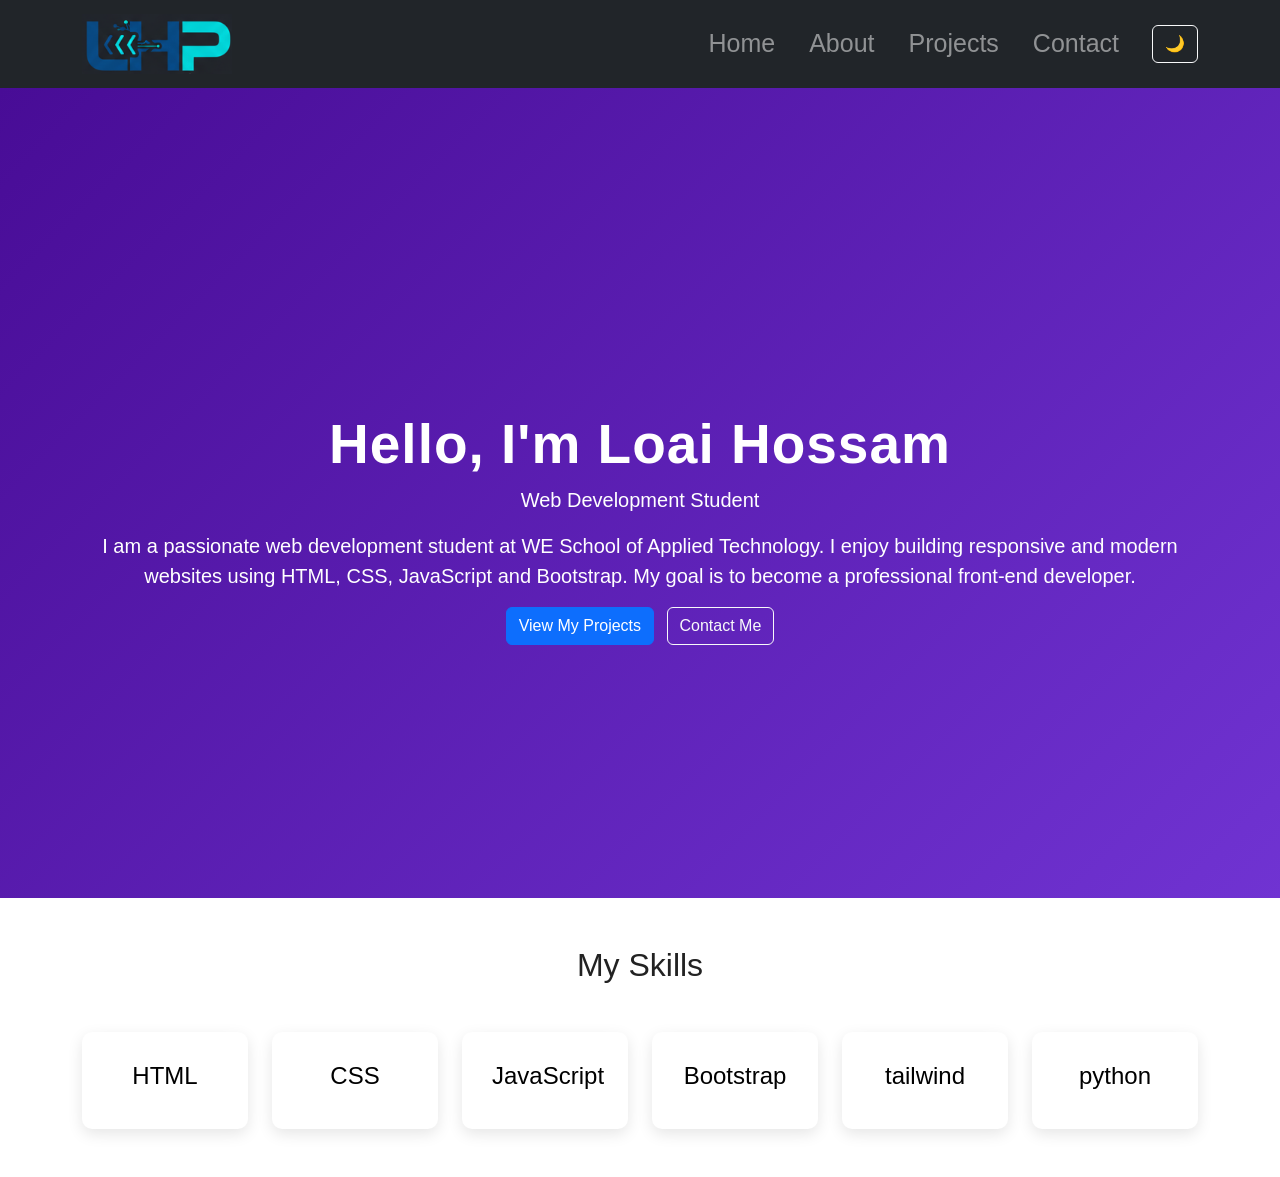
==== index.html @ a8c8bf08 "Add files via upload" ====
<!DOCTYPE html>
<html lang="en">
<head>
<meta charset="UTF-8">
<meta name="viewport" content="width=device-width, initial-scale=1.0">

<title>Loai Portfolio</title>

<link href="bootstrap.min.css" rel="stylesheet">
<link rel="stylesheet" href="style.css">

</head>

<body>

<nav class="navbar navbar-expand-lg navbar-dark bg-dark">
<div class="container">



<button class="navbar-toggler" data-bs-toggle="collapse" data-bs-target="#nav">
<span class="navbar-toggler-icon"></span>
</button>
<div class="collapse navbar-collapse" id="navMenu">
    <div class="footer-logo">
    <a href="index.html">
        <img src="1772893858802.png" alt="Lhp_loay_logo" class="logo-img">
    </a>
</div>
<div class="collapse navbar-collapse" id="nav">

<ul class="navbar-nav ms-auto">

<li class="nav-item">
<a class="nav-link active" href="index.html">Home</a>
</li>

<li class="nav-item">
<a class="nav-link" href="about.html">About</a>
</li>

<li class="nav-item">
<a class="nav-link" href="projects.html">Projects</a>
</li>

<li class="nav-item">
<a class="nav-link" href="contact.html">Contact</a>
</li>

</ul>

<button id="modeToggle" class="btn btn-outline-light ms-3">🌙</button>

</div>

</div>
</nav>

<section class="hero text-center">

<div class="container">

<h1>Hello, I'm Loai Hossam</h1>

<p class="lead">
Web Development Student
</p>

<p>
I am a passionate web development student at WE School of Applied Technology.
I enjoy building responsive and modern websites using HTML, CSS, JavaScript and Bootstrap.
My goal is to become a professional front-end developer.
</p>

<a href="projects.html" class="btn btn-primary me-2">
View My Projects
</a>

<a href="contact.html" class="btn btn-outline-light">
Contact Me
</a>

</div>

</section>
<section id="skills" class=" py-5 ">

<div class="container">

<h2 class="text-center mb-5">My Skills</h2>

<div class="row text-center">

<div class="col-md-2">
<div class="skill-box">
<h4>HTML</h4>
</div>
</div>

<div class="col-md-2">
<div class="skill-box">
<h4>CSS</h4>
</div>
</div>

<div class="col-md-2">
<div class="skill-box">
<h4>JavaScript</h4>
</div>
</div>

<div class="col-md-2">
<div class="skill-box">
<h4>Bootstrap</h4>
</div>
</div>

<div class="col-md-2">
<div class="skill-box">
<h4>tailwind</h4>
</div>
</div>
<div class="col-md-2">
<div class="skill-box">
<h4>python</h4>
</div>
</div>

</div>

</div>

</section>
<button id="topBtn" onclick="topFunction()">↑</button>

<footer>
    
</footer>


<script src="script.js"></script>
<script src="bootstrap.bundle.min.js"></script>

</body>
</html>
---- style.css ----
*{
    padding: 0;
    margin: 0;
}


.navbar .navbar-nav li a { 
color: white; 
opacity: 0.5; 
font-size: 25px;
margin: 9px;
} 


.navbar-brand {
font-size: 32px; 
font-weight: 10; 
}

.hero{
height:50vh;
display:flex;
align-items:center;
justify-content:center;
background:linear-gradient(#0d6efd,#6610f2);
color:white;
padding-top:70px;
}
.hero h1{
font-size:55px;
font-weight:700;
letter-spacing:1px;
}

.hero p{
font-size:20px;
font-weight:300;
}

.name{
color:#ffd700;
}





.card{
transition:0.3s;
}

.card:hover{
transform:scale(1.05);
}

footer{
background:#111;
color:white;
}

#topBtn{
position:fixed;
bottom:20px;
right:20px;
display:none;
background:#0d6efd;
color:white;
border:none;
padding:10px 15px;
font-size:18px;
border-radius:5px;
cursor:pointer;
}
 /* Light Mode  */

body{
background:#ffffff;
color:#222;
transition:0.3s;
}

.navbar{
transition:0.3s;
}
.skill-box{
    background:white;
color:black;
}
.card{
background:white;
color:#222;
transition:0.3s;
}
/*  Dark Mode */

.dark-mode{
background:#121212;
color:white;
}

.dark-mode .card{
 background:rgb(175, 101, 101);
 color:white;
}

.dark-mode section{
background:#121212;
color:white;
}
.dark-mode .skill-box{
    background:rgb(175, 101, 101);
color: black;
}
.dark-mode h2{
    color:rgb(175, 101, 101);;
}
.dark-mode footer{
background:#000;
}



.card{
    max-width: 400px;
    font-size: 20px;
} 
body{
transition:0.3s;
font-family: 'Poppins', sans-serif;
}


.hero{
height:90vh;
display:flex;
align-items:center;
justify-content:center;
background:linear-gradient(135deg,#480c96,#7033d2);
color:white;
}
.about{
height:90vh;
display:flex;
align-items:center;
justify-content:center;
background:linear-gradient(135deg,#480c96,#7033d2);
color:white;
}

.logo-img {
    width: 150px;      
}

.skill-box{
background:white;
padding:30px;
border-radius:10px;
box-shadow:0 5px 15px rgba(0,0,0,0.1);
transition:0.3s;
}
.skill-box:hover{
transform:scale(1.1);
}

#topBtn{
position:fixed;
bottom:20px;
right:20px;
display:none;
background:#0d6efd;
color:white;
border:none;
padding:10px 15px;
font-size:18px;
border-radius:5px;
cursor:pointer;
}
.about{
    height:90vh;
display:flex;
align-items:center;
justify-content:center;
background:linear-gradient(135deg,#480c96,#7033d2);
color:white;
} */
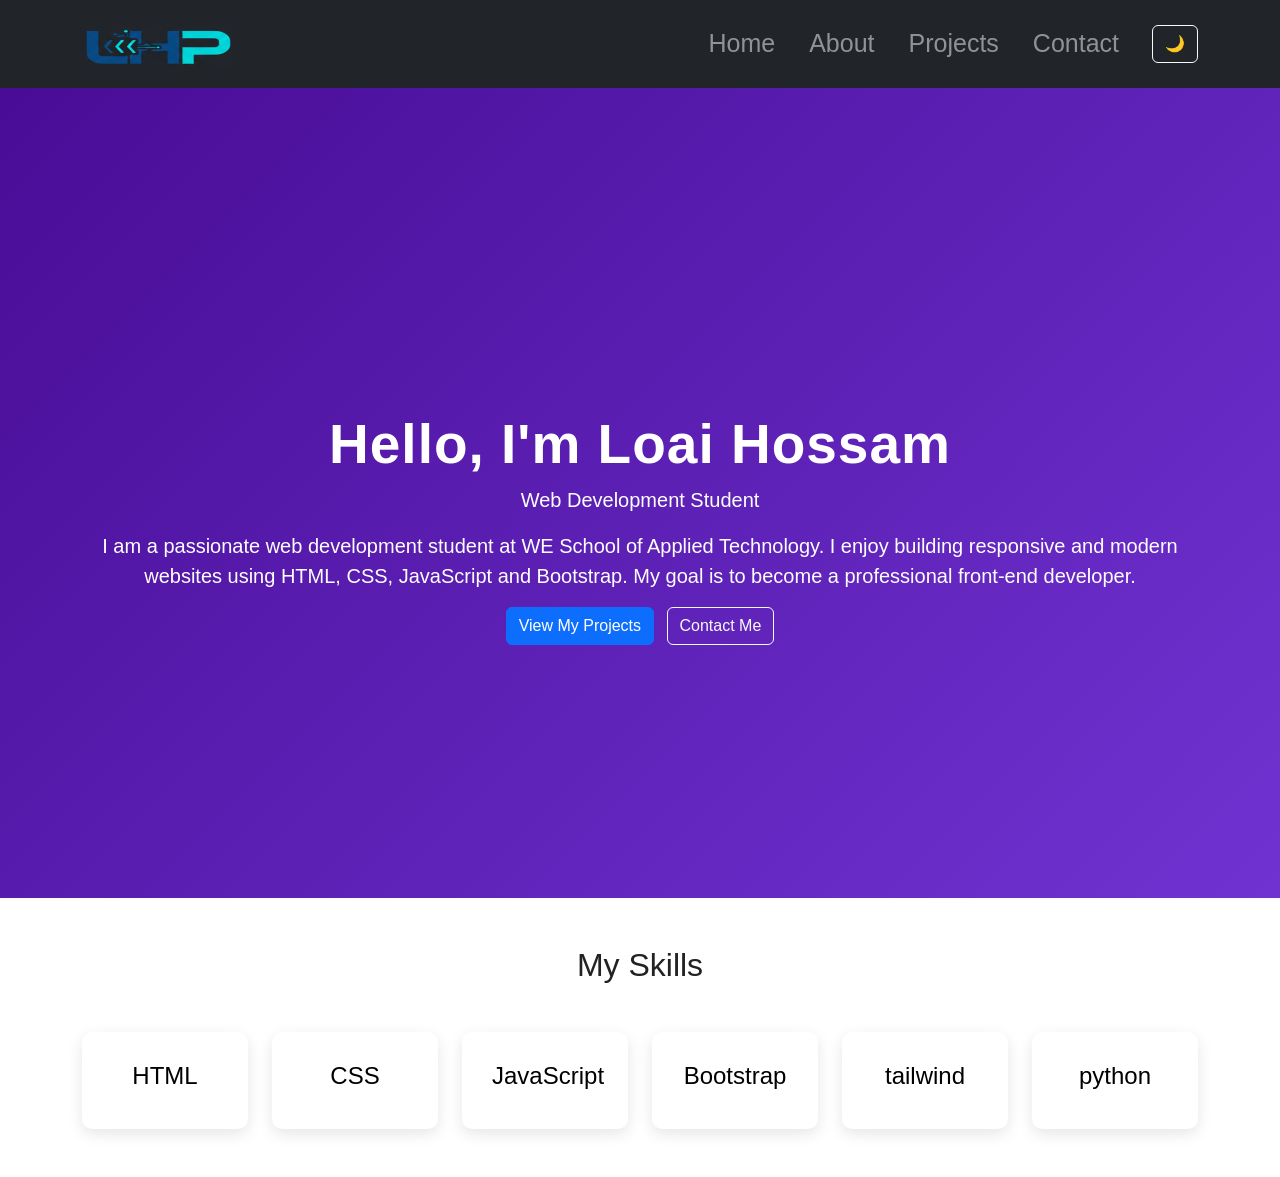
==== commit b00ed086: "Update index.html" ====
--- a/index.html
+++ b/index.html
@@ -16,18 +16,20 @@
 <nav class="navbar navbar-expand-lg navbar-dark bg-dark">
 <div class="container">
 
+<a href="index.html" class="navbar-brand">
+    <img src="1772893858802.png" class="logo-img" style="height:40px;">
+</a>
 
+<button 
+class="navbar-toggler" 
+type="button" 
+data-bs-toggle="collapse" 
+data-bs-target="#navbarNav">
 
-<button class="navbar-toggler" data-bs-toggle="collapse" data-bs-target="#nav">
 <span class="navbar-toggler-icon"></span>
 </button>
-<div class="collapse navbar-collapse" id="navMenu">
-    <div class="footer-logo">
-    <a href="index.html">
-        <img src="1772893858802.png" alt="Lhp_loay_logo" class="logo-img">
-    </a>
-</div>
-<div class="collapse navbar-collapse" id="nav">
+
+<div class="collapse navbar-collapse" id="navbarNav">
 
 <ul class="navbar-nav ms-auto">
 
@@ -142,4 +144,4 @@
 <script src="bootstrap.bundle.min.js"></script>
 
 </body>
-</html>+</html>
--- a/style.css
+++ b/style.css
@@ -138,15 +138,6 @@
 background:linear-gradient(135deg,#480c96,#7033d2);
 color:white;
 }
-.about{
-height:90vh;
-display:flex;
-align-items:center;
-justify-content:center;
-background:linear-gradient(135deg,#480c96,#7033d2);
-color:white;
-}
-
 .logo-img {
     width: 150px;      
 }
@@ -182,4 +173,27 @@
 justify-content:center;
 background:linear-gradient(135deg,#480c96,#7033d2);
 color:white;
-} */+} 
+
+
+form{
+    display: flex;
+    flex-direction: column;
+    width: 70%;
+    margin: 100px auto;
+    gap: 10px;
+    padding: 30px;
+}
+
+
+input,
+textarea,
+button{
+    padding: 15px;
+    border-radius: 5px;
+    border: none;
+}
+.btn_form{
+    color: red;
+    background-color: gold;
+}
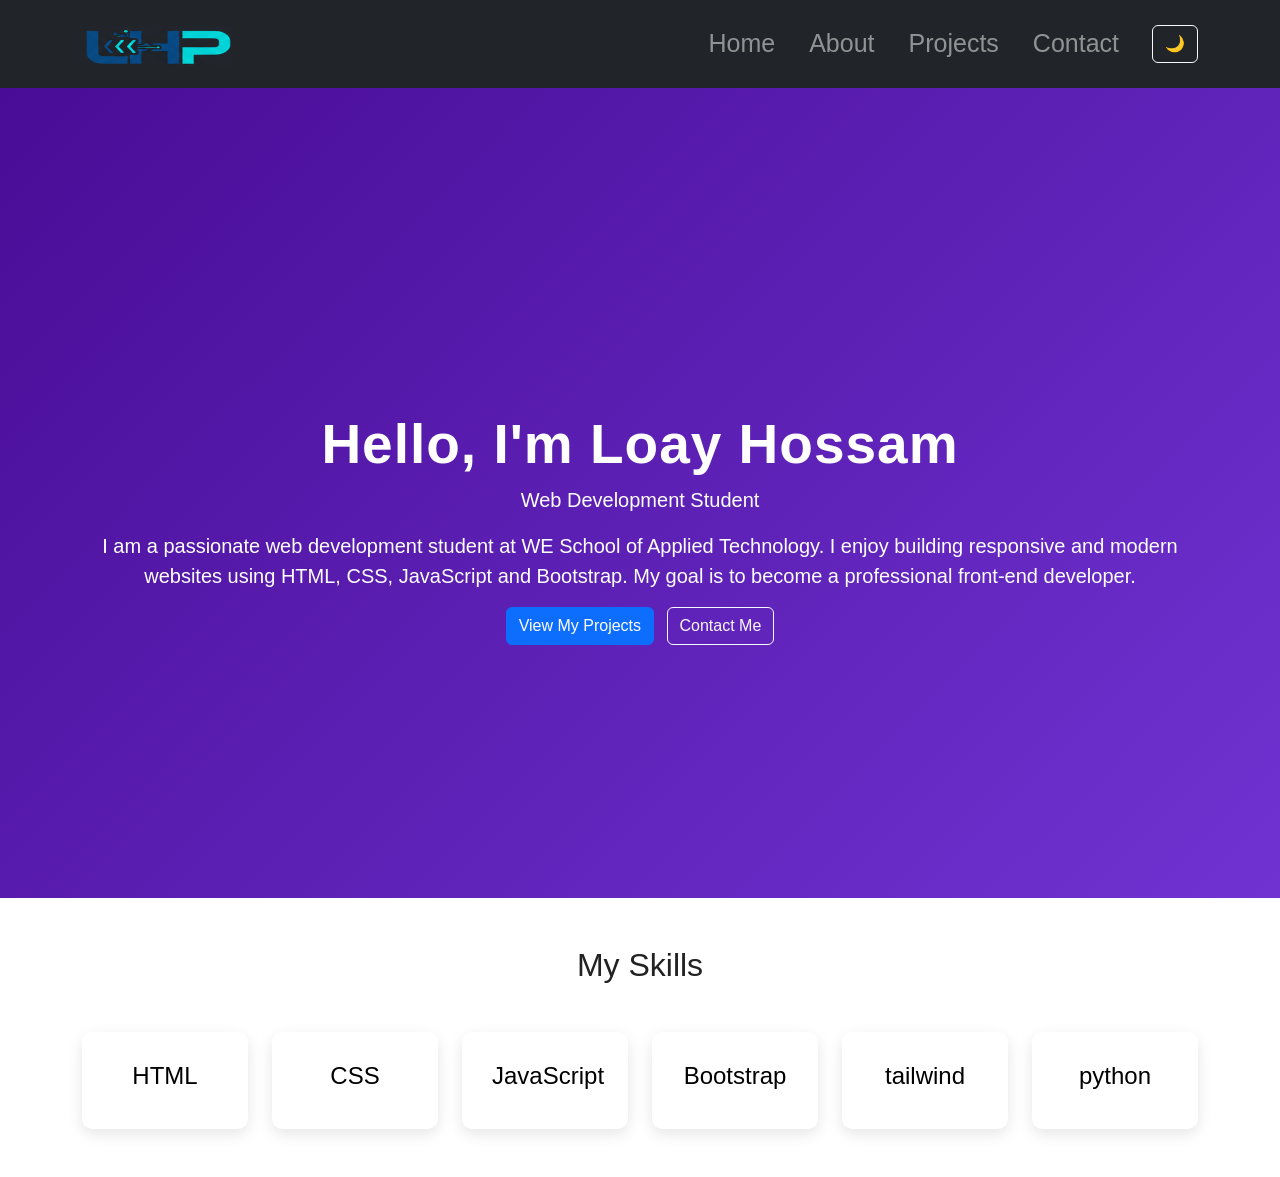
==== commit 39ce0ed2: "Update index.html" ====
--- a/index.html
+++ b/index.html
@@ -62,7 +62,7 @@
 
 <div class="container">
 
-<h1>Hello, I'm Loai Hossam</h1>
+<h1>Hello, I'm Loay Hossam</h1>
 
 <p class="lead">
 Web Development Student
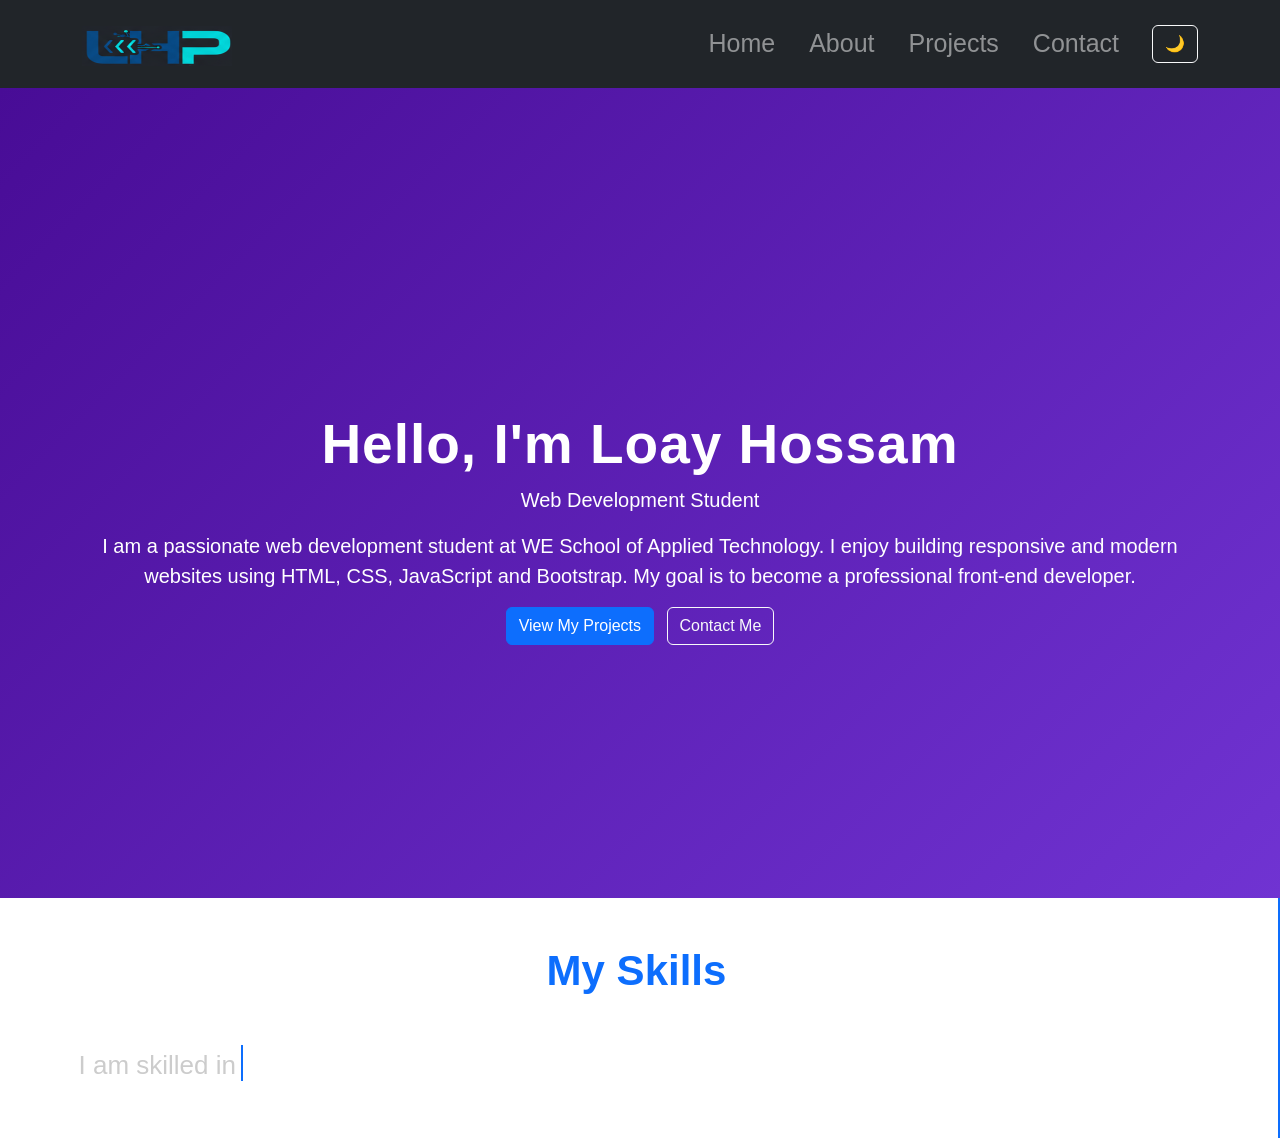
==== commit 28622dea: "Update index.html" ====
--- a/index.html
+++ b/index.html
@@ -90,9 +90,9 @@
 <div class="container">
 
 <h2 class="text-center mb-5">My Skills</h2>
+<h4>I am skilled in <span id="skills"></span></h4>
 
-<div class="row text-center">
-
+<!-- <div class="row text-center">
 <div class="col-md-2">
 <div class="skill-box">
 <h4>HTML</h4>
@@ -128,7 +128,7 @@
 </div>
 </div>
 
-</div>
+</div> -->
 
 </div>
 
--- a/style.css
+++ b/style.css
@@ -40,6 +40,27 @@
 .name{
 color:#ffd700;
 }
+
+
+#skills {
+    color: #0d6efd;
+    font-weight: bold;
+    border-right: 2px solid #0d6efd;
+    padding-right: 5px;
+        font-size: 32px;
+}
+
+
+h2 {
+    font-size: 42px;
+    font-weight: bold;
+}
+
+h4 {
+    font-size: 26px;
+    color: #ccc;
+}
+
 
 
 
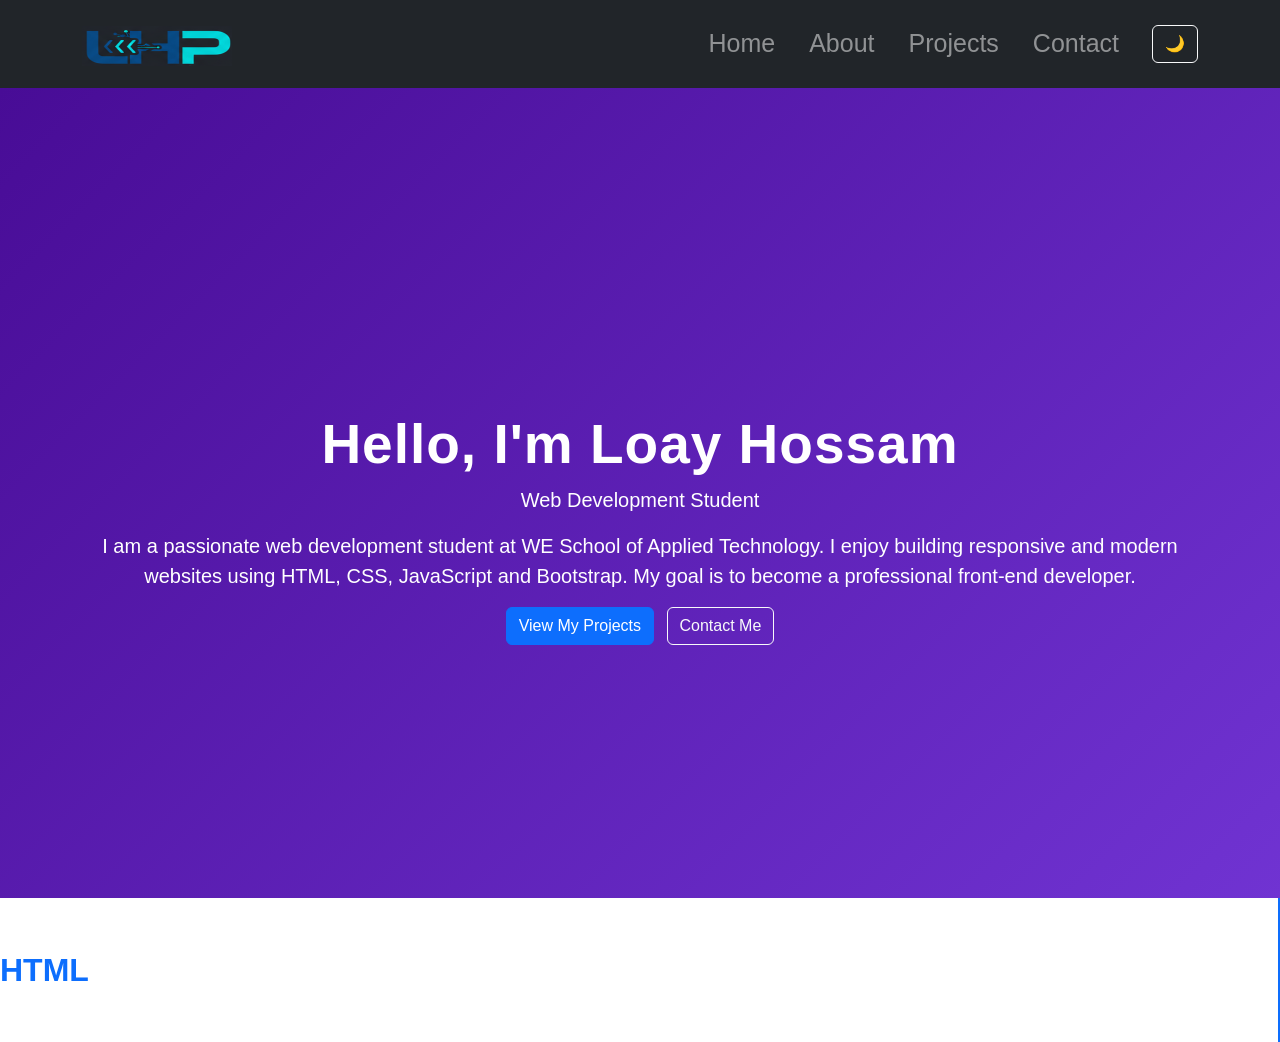
==== commit 9277630d: "Add files via upload" ====
--- a/index.html
+++ b/index.html
@@ -4,7 +4,7 @@
 <meta charset="UTF-8">
 <meta name="viewport" content="width=device-width, initial-scale=1.0">
 
-<title>Loai Portfolio</title>
+<title>Loay Portfolio</title>
 
 <link href="bootstrap.min.css" rel="stylesheet">
 <link rel="stylesheet" href="style.css">
@@ -91,8 +91,9 @@
 
 <h2 class="text-center mb-5">My Skills</h2>
 <h4>I am skilled in <span id="skills"></span></h4>
+<!-- 
+<div class="row text-center">
 
-<!-- <div class="row text-center">
 <div class="col-md-2">
 <div class="skill-box">
 <h4>HTML</h4>
@@ -144,4 +145,4 @@
 <script src="bootstrap.bundle.min.js"></script>
 
 </body>
-</html>
+</html>
--- a/style.css
+++ b/style.css
@@ -40,27 +40,6 @@
 .name{
 color:#ffd700;
 }
-
-
-#skills {
-    color: #0d6efd;
-    font-weight: bold;
-    border-right: 2px solid #0d6efd;
-    padding-right: 5px;
-        font-size: 32px;
-}
-
-
-h2 {
-    font-size: 42px;
-    font-weight: bold;
-}
-
-h4 {
-    font-size: 26px;
-    color: #ccc;
-}
-
 
 
 
@@ -218,3 +197,35 @@
     color: red;
     background-color: gold;
 }
+
+
+#skills {
+    color: #0d6efd;
+    font-weight: bold;
+    border-right: 2px solid #0d6efd;
+    padding-right: 5px;
+        font-size: 32px;
+}
+
+
+h2 {
+    font-size: 42px;
+    font-weight: bold;
+}
+
+h4 {
+    font-size: 26px;
+    color: #ccc;
+}
+
+
+#skills {
+    font-size: 32px;
+    font-weight: bold;
+    color: #0d6efd;
+    border-right: 2px solid #0d6efd;
+}
+
+form{
+padding: 5PX;
+}
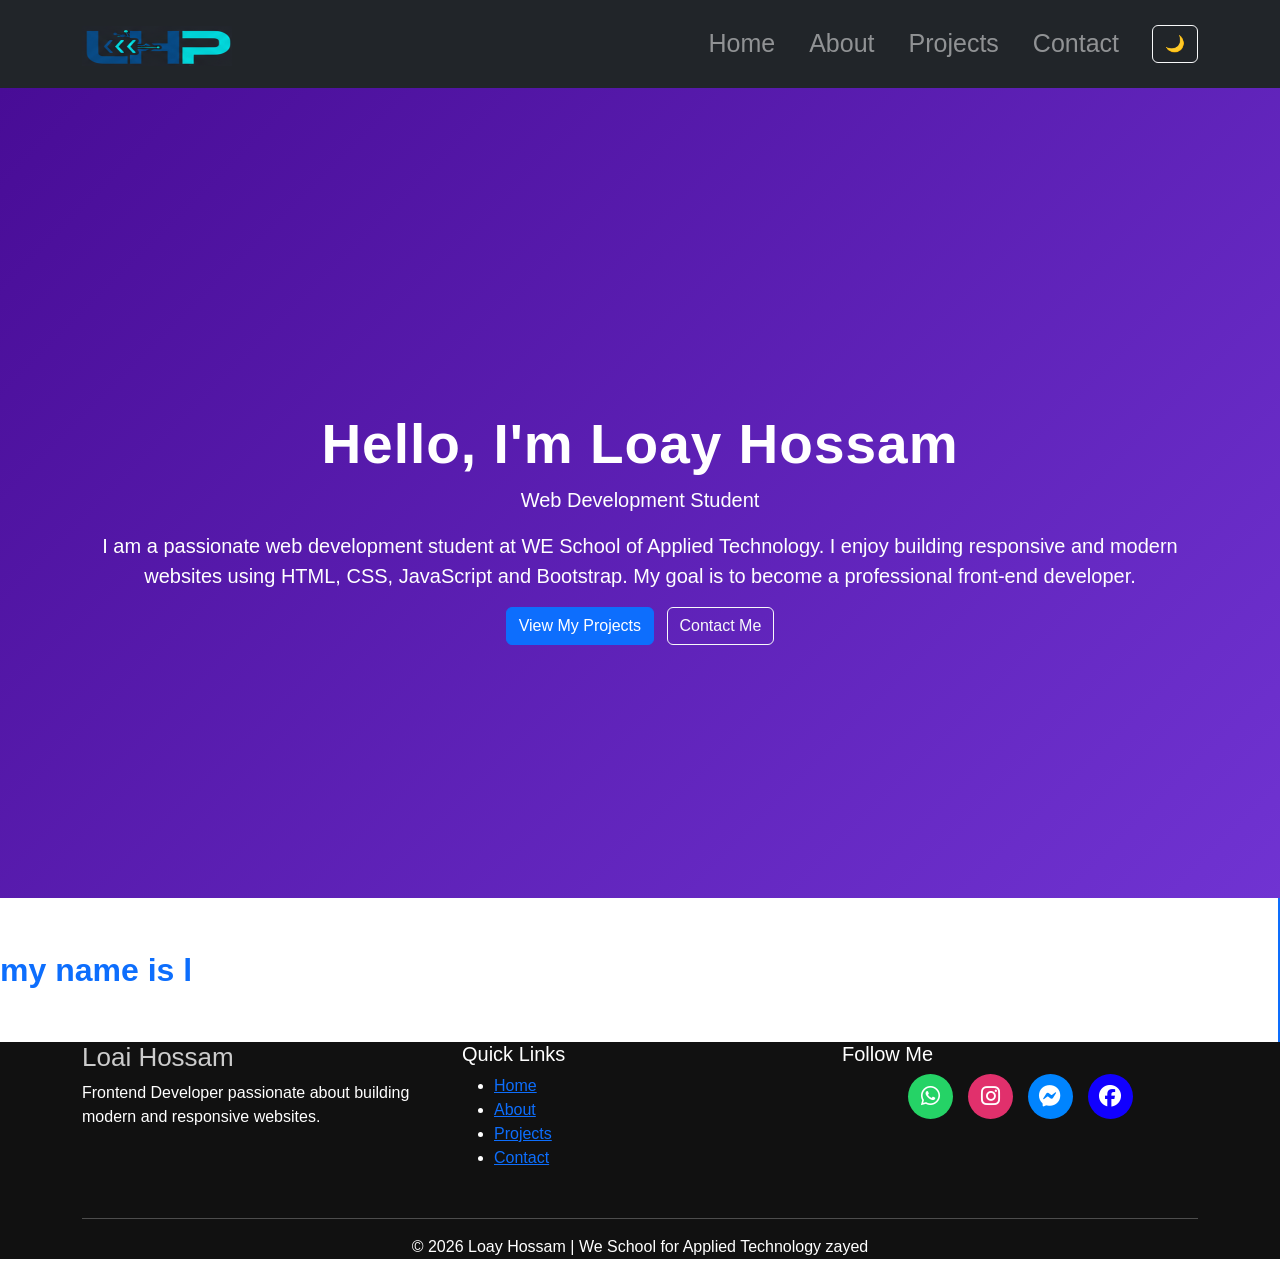
==== commit 660c120d: "Add files via upload" ====
--- a/index.html
+++ b/index.html
@@ -5,7 +5,7 @@
 <meta name="viewport" content="width=device-width, initial-scale=1.0">
 
 <title>Loay Portfolio</title>
-
+<link rel="stylesheet" href="https://cdnjs.cloudflare.com/ajax/libs/font-awesome/6.5.0/css/all.min.css">
 <link href="bootstrap.min.css" rel="stylesheet">
 <link rel="stylesheet" href="style.css">
 
@@ -136,8 +136,62 @@
 </section>
 <button id="topBtn" onclick="topFunction()">↑</button>
 
-<footer>
-    
+
+<!-- Footer -->
+<footer class="footer">
+
+<div class="container">
+
+<div class="row text-center text-md-start">
+
+<!-- About -->
+<div class="col-md-4 mb-3">
+    <h4>Loai Hossam</h4>
+    <p>Frontend Developer passionate about building modern and responsive websites.</p>
+</div>
+
+<!-- Links -->
+<div class="col-md-4 mb-3">
+    <h5>Quick Links</h5>
+    <ul class="footer-links">
+        <li><a href="index.html">Home</a></li>
+        <li><a href="about.html">About</a></li>
+        <li><a href="projects.html">Projects</a></li>
+        <li><a href="contact.html">Contact</a></li>
+    </ul>
+</div>
+
+<!-- Social -->
+<div class="col-md-4 mb-3">
+    <h5>Follow Me</h5>
+    <div class="social-icons">
+
+        <a href="https://web.whatsapp.com/" target="_blank">
+            <i class="fa-brands fa-whatsapp"></i>
+        </a>
+
+        <a href="https://www.instagram.com/loaehossam2009/" target="_blank">
+            <i class="fa-brands fa-instagram"></i>
+        </a>
+
+        <a href="https://www.messenger.com/e2ee/t/24300397116215771" target="_blank">
+            <i class="fa-brands fa-facebook-messenger"></i>
+        </a>
+        <a href="https://www.facebook.com/loay.hossam.9889?locale=ar_AR" target="_blank">
+            <i class="fa-brands fa-facebook"></i>
+        </a>
+
+    </div>
+</div>
+
+</div>
+
+<hr>
+
+<p class="text-center">© 2026 Loay Hossam | We School for Applied Technology zayed</p>
+
+</div>
+
 </footer>
 
 
--- a/style.css
+++ b/style.css
@@ -43,7 +43,9 @@
 
 
 
-
+.card{
+    margin-bottom: 20px;
+}
 
 .card{
 transition:0.3s;
@@ -51,6 +53,15 @@
 
 .card:hover{
 transform:scale(1.05);
+}
+
+
+
+.card img {
+  width: 100%;
+  height: 200px;      
+  object-fit: cover;   
+  border-radius: 10px;
 }
 
 footer{
@@ -228,4 +239,89 @@
 
 form{
 padding: 5PX;
-}+}
+
+
+.social-buttons {
+    display: flex;
+    justify-content: center;
+    gap: 15px;
+    flex-wrap: wrap;
+}
+
+.social-btn {
+    padding: 10px 20px;
+    border-radius: 30px;
+    color: white;
+    font-weight: bold;
+    text-decoration: none;
+    transition: 0.3s;
+}
+
+/* WhatsApp */
+.whatsapp {
+    background: #25D366;
+}
+
+/* Instagram */
+.instagram {
+    background: #E1306C;
+}
+
+/* Messenger */
+.messenger {
+    background: #0084FF;
+}
+/* facebook */
+.facebook {
+    background: #2600ff;
+}
+
+.social-btn:hover {
+    transform: scale(1.1);
+}
+
+
+
+.social-icons {
+    display: flex;
+    gap: 15px;
+    justify-content: center;
+}
+
+/* الشكل العام */
+.social-icons a {
+    width: 45px;
+    height: 45px;
+    display: flex;
+    align-items: center;
+    justify-content: center;
+    border-radius: 50%;
+    font-size: 22px;
+    color: white;
+    transition: 0.3s;
+    text-decoration: none;
+}
+
+/* ألوان كل منصة */
+.social-icons a:nth-child(1) {
+    background: #25D366; /* WhatsApp */
+}
+
+.social-icons a:nth-child(2) {
+    background: #E1306C; /* Instagram */
+}
+
+.social-icons a:nth-child(3) {
+    background: #0084FF; /* Messenger */
+}
+.social-icons a:nth-child(4) {
+    background: #1100ff; /* facebook */
+}
+
+/* Hover */
+.social-icons a:hover {
+    transform: scale(1.2);
+}
+
+
